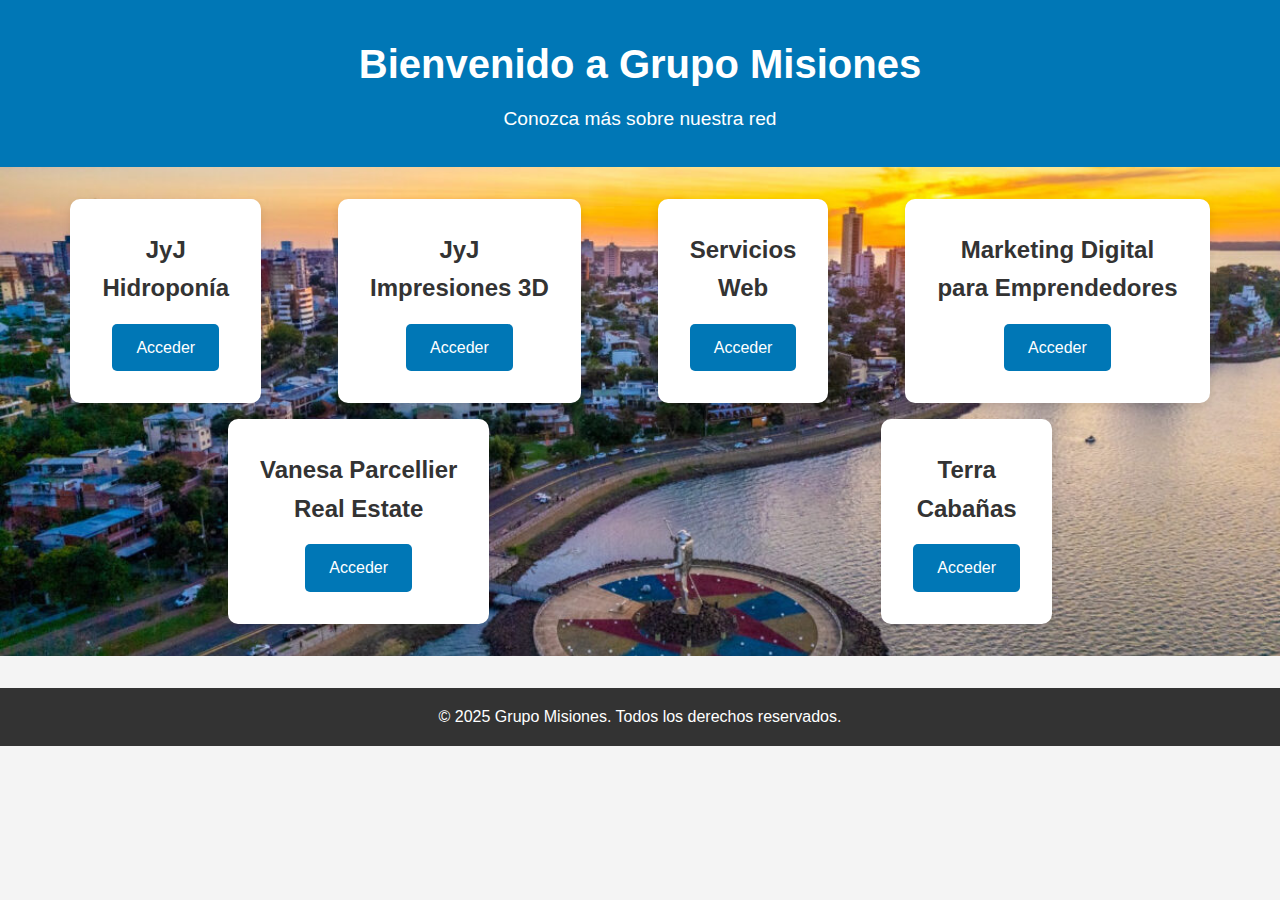
==== index.html @ c81b3cd2 "Update index.html" ====
<!DOCTYPE html>
<html lang="es">
<head>
    <meta charset="UTF-8">
    <meta name="viewport" content="width=device-width, initial-scale=1.0">
    <title>Grupo Misiones</title>
    <link rel="stylesheet" href="styles.css">
    <link rel="icon" href="img/logo.jpg" type="image/x-icon">
</head>
<body>
    <header>
        <h1>Bienvenido a Grupo Misiones</h1>
        <p>Conozca más sobre nuestra red</p>
    </header>

    <main>
        <section class="empresas">
            <div class="empresa">
                <h2>JyJ<p>Hidroponía</h2>
                <a href="https://grupomisiones.com.ar/hidroponia" class="btn">Acceder</a>
            </div>
            <div class="empresa">
                <h2>JyJ<p>Impresiones 3D</h2>
                <a href="https://grupomisiones.com.ar/jyj3d" class="btn">Acceder</a>
            </div>
            <div class="empresa">
                <h2>Servicios<p>Web</h2>
                <a href="https://grupomisiones.com.ar/serviciosweb" class="btn">Acceder</a>
            </div>
            <div class="empresa">
                <h2>Marketing Digital<p>para Emprendedores</h2>
                <a href="https://grupomisiones.com.ar/marketingdigital" class="btn">Acceder</a>
            </div>
            <div class="empresa">
                <h2>Vanesa Parcellier<p>Real Estate</h2>
                <a href="https://grupomisiones.com.ar/vanesaparcellier" class="btn">Acceder</a>
            </div>
            <div class="empresa">
                <h2>Terra<p>Cabañas</h2>
                <a href="https://grupomisiones.com.ar/terra" class="btn">Acceder</a>
            </div>
        </section>
    </main>
    <script type="text/javascript">
        document.addEventListener('contextmenu', event => event.preventDefault());
    </script>
    <script type="application/ld+json">
        {
          "@context": "https://schema.org",
          "@type": "Organization",
          "name": "Grupo Misiones",
          "url": "https://www.grupomisiones.com.ar",
          "logo": "https://grupomisiones.com.ar/img/logo.jpg"
        }
    </script>
    <footer>
        <p>&copy; 2025 Grupo Misiones. Todos los derechos reservados.</p>
    </footer>
</body>
</html>
---- styles.css ----
* {
    margin: 0;
    padding: 0;
    box-sizing: border-box;
    flex-wrap: wrap; /* Permite que los elementos se ajusten en múltiples líneas si es necesario */
}

body {
    font-family: Arial, sans-serif;
    background-color: #f4f4f4;
    color: #333;
    line-height: 1.6;
}

header {
    background-color: #0077b6;
    color: white;
    text-align: center;
    padding: 2rem 0;
}

header h1 {
    font-size: 2.5rem;
    margin-bottom: 0.5rem;
}

header p {
    font-size: 1.2rem;
}

main {
    display: flex;
    justify-content: center;
    align-items: center;
    padding: 2rem;
    background-image: url(img/fondo\ principal.jpg);
    background-position: center;
    background-repeat: no-repeat;
    background-size: cover;
}

.empresas {
    display: flex;
    justify-content: space-around;
    gap: 1rem;
    width: 100%;
    max-width: 1200px;
}

.empresa {
    background-color: white;
    padding: 2rem;
    text-align: center;
    border-radius: 10px;
    box-shadow: 0 4px 8px rgba(0, 0, 0, 0.1);
    transition: transform 0.2s;
}

.empresa:hover {
    transform: scale(1.05);
}

.empresa h2 {
    font-size: 1.5rem;
    margin-bottom: 1rem;
}

.btn {
    display: inline-block;
    background-color: #0077b6;
    color: white;
    padding: 0.7rem 1.5rem;
    text-decoration: none;
    border-radius: 5px;
    transition: background-color 0.3s;
}

.btna {
    display: inline-block;
    background-color: #1c7521;
    color: white;
    padding: 0.7rem 1.5rem;
    text-decoration: none;
    border-radius: 5px;
    transition: background-color 0.3s;
}

.btna:hover {
    background-color: #135f17;
}

.btn:hover {
    background-color: #005f8a;
}

footer {
    background-color: #333;
    color: white;
    text-align: center;
    padding: 1rem 0;
    margin-top: 2rem;
}
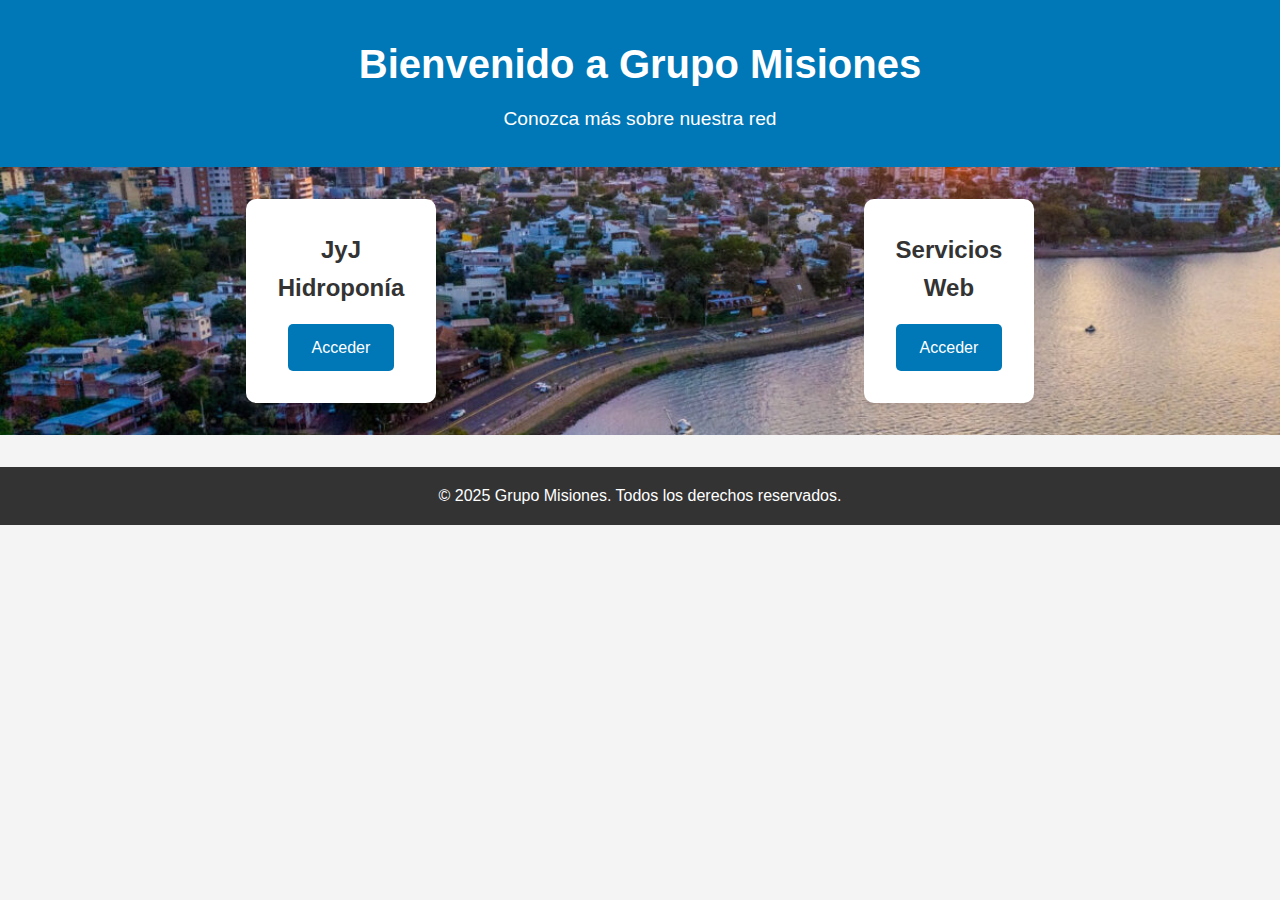
==== commit f4dd8e47: "Update index.html" ====
--- a/index.html
+++ b/index.html
@@ -20,24 +20,8 @@
                 <a href="https://grupomisiones.com.ar/hidroponia" class="btn">Acceder</a>
             </div>
             <div class="empresa">
-                <h2>JyJ<p>Impresiones 3D</h2>
-                <a href="https://grupomisiones.com.ar/jyj3d" class="btn">Acceder</a>
-            </div>
-            <div class="empresa">
                 <h2>Servicios<p>Web</h2>
                 <a href="https://grupomisiones.com.ar/serviciosweb" class="btn">Acceder</a>
-            </div>
-            <div class="empresa">
-                <h2>Marketing Digital<p>para Emprendedores</h2>
-                <a href="https://grupomisiones.com.ar/marketingdigital" class="btn">Acceder</a>
-            </div>
-            <div class="empresa">
-                <h2>Vanesa Parcellier<p>Real Estate</h2>
-                <a href="https://grupomisiones.com.ar/vanesaparcellier" class="btn">Acceder</a>
-            </div>
-            <div class="empresa">
-                <h2>Terra<p>Cabañas</h2>
-                <a href="https://grupomisiones.com.ar/terra" class="btn">Acceder</a>
             </div>
         </section>
     </main>
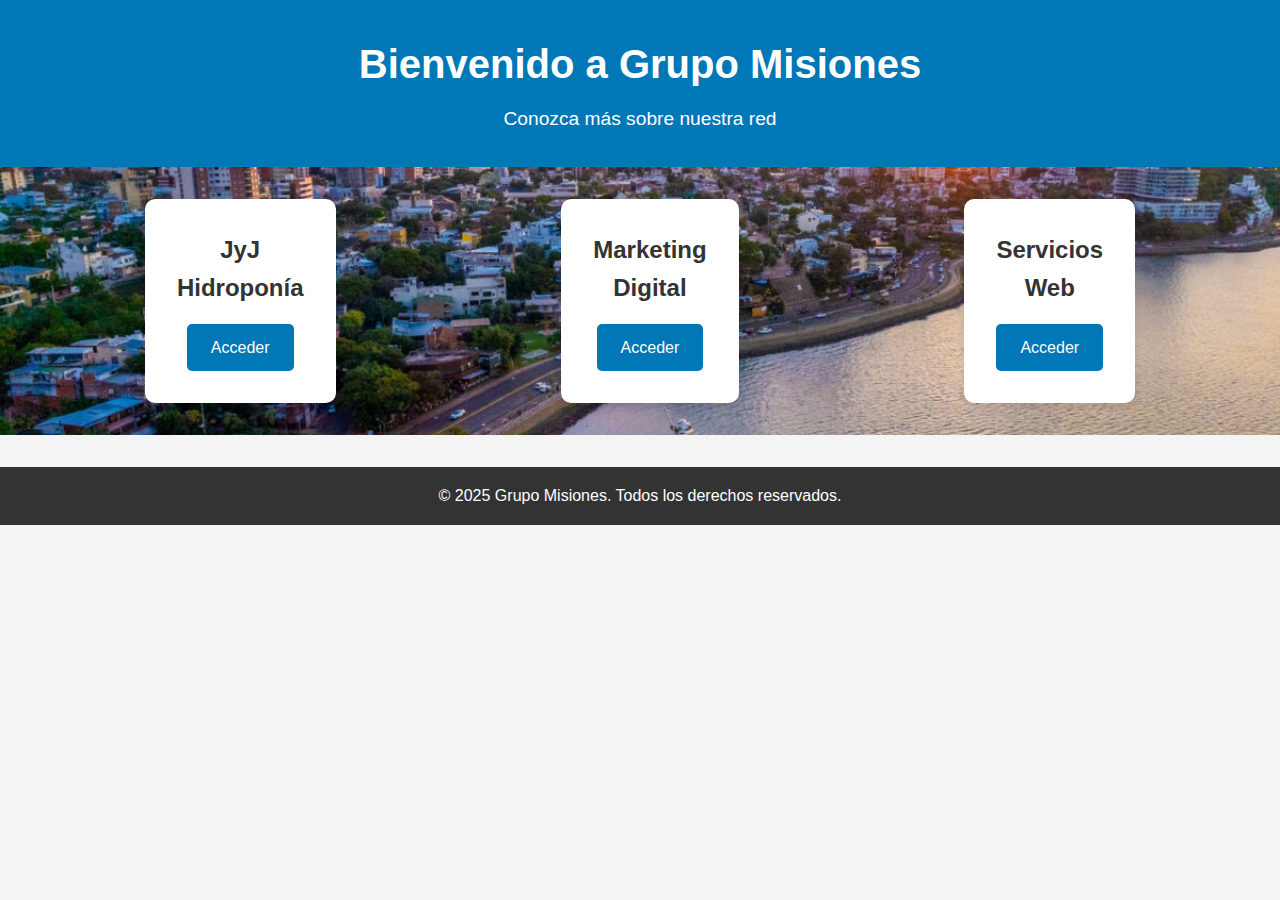
==== commit 45a8eaea: "Update index.html" ====
--- a/index.html
+++ b/index.html
@@ -18,6 +18,10 @@
             <div class="empresa">
                 <h2>JyJ<p>Hidroponía</h2>
                 <a href="https://grupomisiones.com.ar/hidroponia" class="btn">Acceder</a>
+            </div>
+            <div class="empresa">
+                <h2>Marketing<p>Digital</h2>
+                <a href="https://grupomisiones.com.ar/serviciosweb" class="btn">Acceder</a>
             </div>
             <div class="empresa">
                 <h2>Servicios<p>Web</h2>
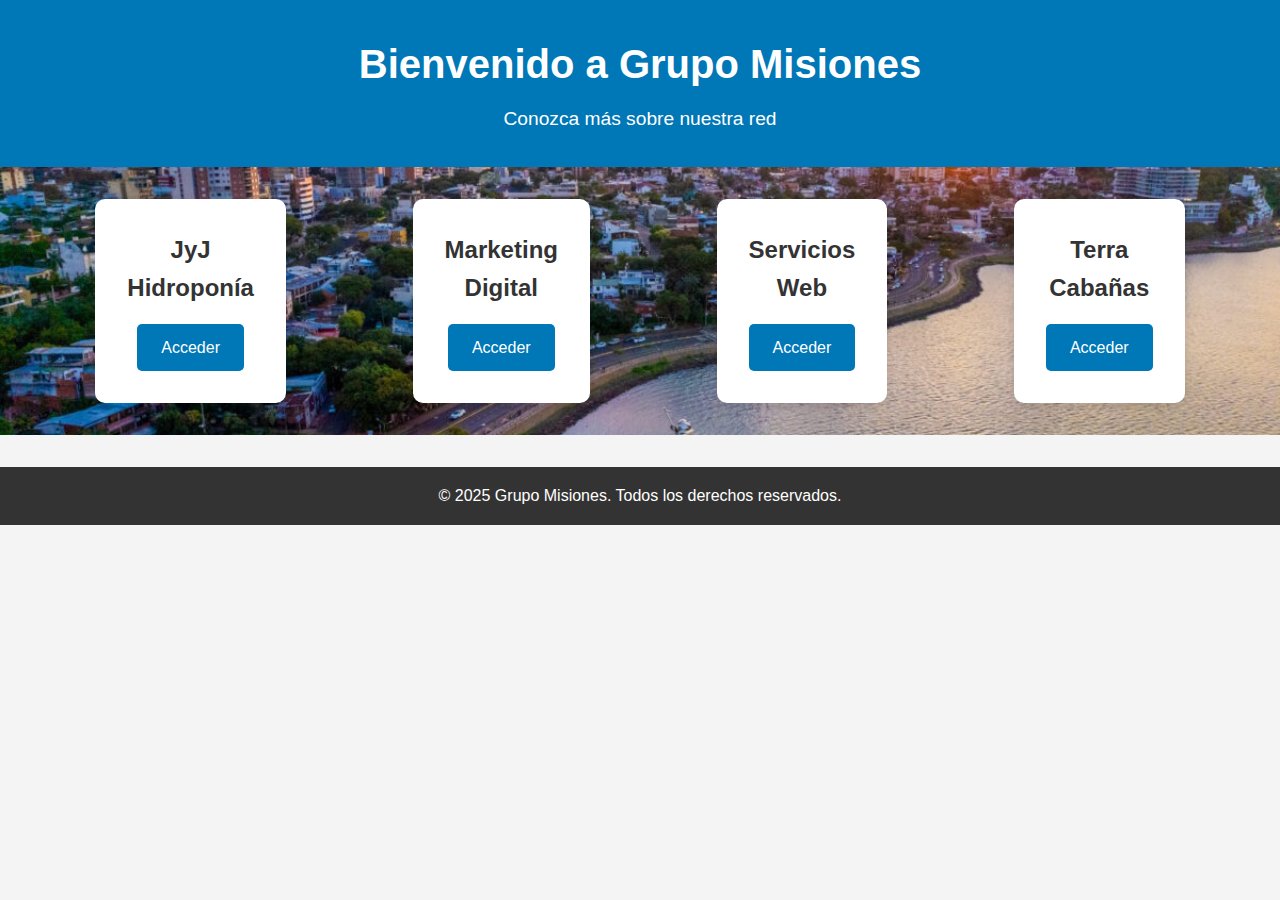
==== commit 0fba7c9f: "Update index.html" ====
--- a/index.html
+++ b/index.html
@@ -21,11 +21,15 @@
             </div>
             <div class="empresa">
                 <h2>Marketing<p>Digital</h2>
-                <a href="https://grupomisiones.com.ar/serviciosweb" class="btn">Acceder</a>
+                <a href="https://grupomisiones.com.ar/marketingdigital" class="btn">Acceder</a>
             </div>
             <div class="empresa">
                 <h2>Servicios<p>Web</h2>
                 <a href="https://grupomisiones.com.ar/serviciosweb" class="btn">Acceder</a>
+            </div>
+            <div class="empresa">
+                <h2>Terra<p>Cabañas</h2>
+                <a href="https://grupomisiones.com.ar/terra" class="btn">Acceder</a>
             </div>
         </section>
     </main>
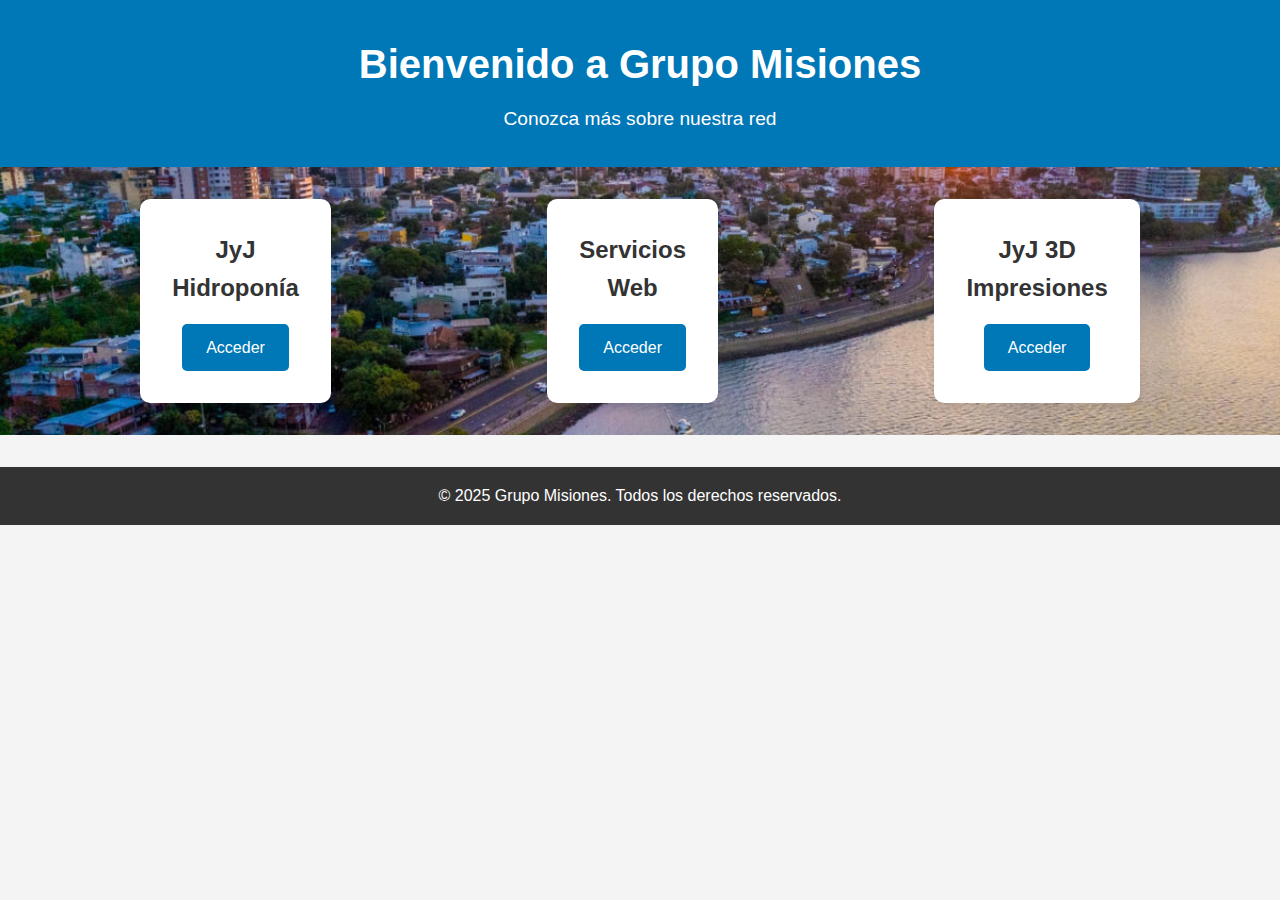
==== commit ca4dc4c6: "Update index.html" ====
--- a/index.html
+++ b/index.html
@@ -20,16 +20,12 @@
                 <a href="https://grupomisiones.com.ar/hidroponia" class="btn">Acceder</a>
             </div>
             <div class="empresa">
-                <h2>Marketing<p>Digital</h2>
-                <a href="https://grupomisiones.com.ar/marketingdigital" class="btn">Acceder</a>
-            </div>
-            <div class="empresa">
                 <h2>Servicios<p>Web</h2>
                 <a href="https://grupomisiones.com.ar/serviciosweb" class="btn">Acceder</a>
             </div>
             <div class="empresa">
-                <h2>Terra<p>Cabañas</h2>
-                <a href="https://grupomisiones.com.ar/terra" class="btn">Acceder</a>
+                <h2>JyJ 3D<p>Impresiones</h2>
+                <a href="https://grupomisiones.com.ar/jyj3d" class="btn">Acceder</a>
             </div>
         </section>
     </main>
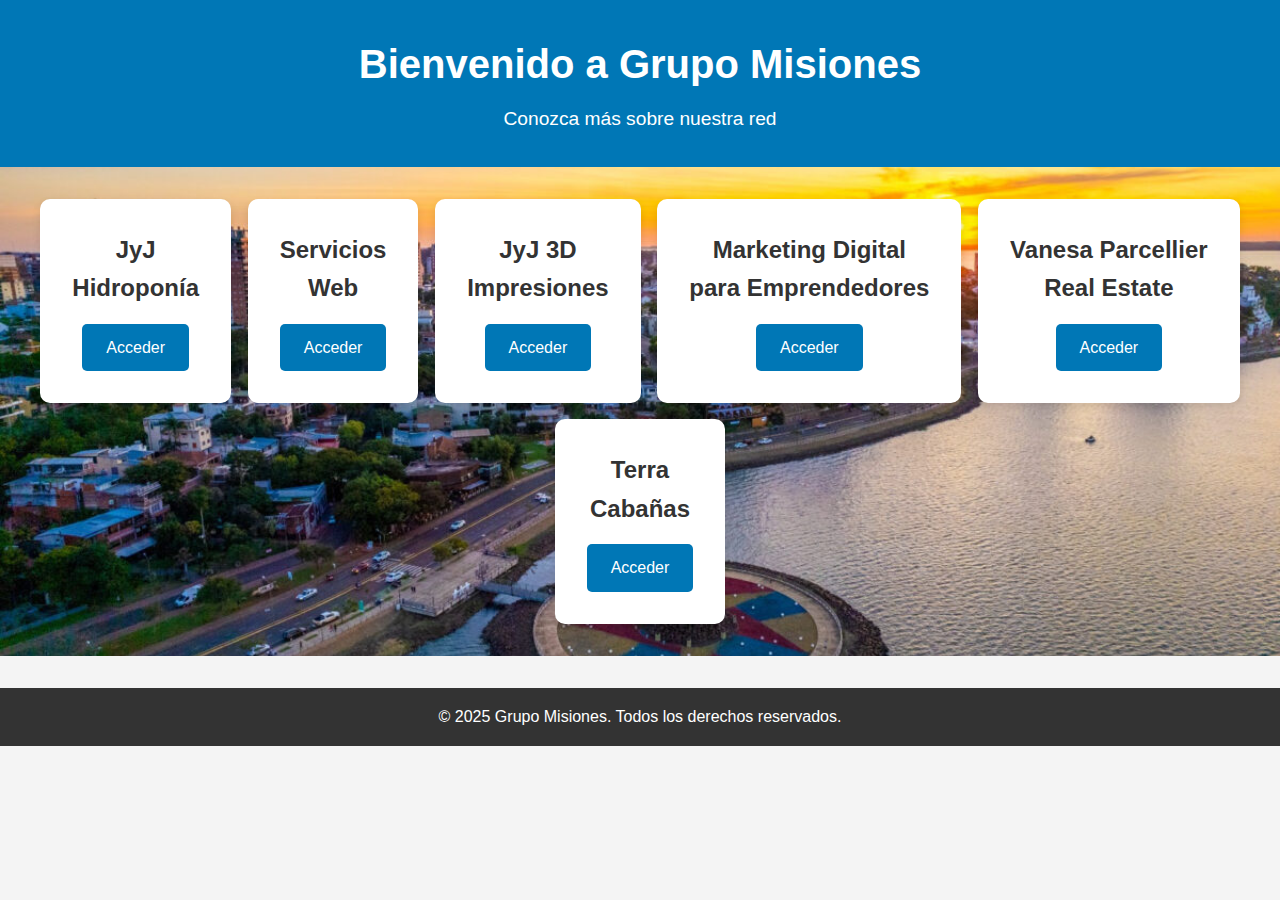
==== commit cc317d8b: "Update index.html" ====
--- a/index.html
+++ b/index.html
@@ -27,6 +27,18 @@
                 <h2>JyJ 3D<p>Impresiones</h2>
                 <a href="https://grupomisiones.com.ar/jyj3d" class="btn">Acceder</a>
             </div>
+            <div class="empresa">
+                <h2>Marketing Digital<p>para Emprendedores</h2>
+                <a href="https://grupomisiones.com.ar/marketingdigital" class="btn">Acceder</a>
+            </div>
+            <div class="empresa">
+                <h2>Vanesa Parcellier<p>Real Estate</h2>
+                <a href="https://grupomisiones.com.ar/vanesaparcellier" class="btn">Acceder</a>
+            </div>
+            <div class="empresa">
+                <h2>Terra<p>Cabañas</h2>
+                <a href="https://grupomisiones.com.ar/terra" class="btn">Acceder</a>
+            </div>
         </section>
     </main>
     <script type="text/javascript">
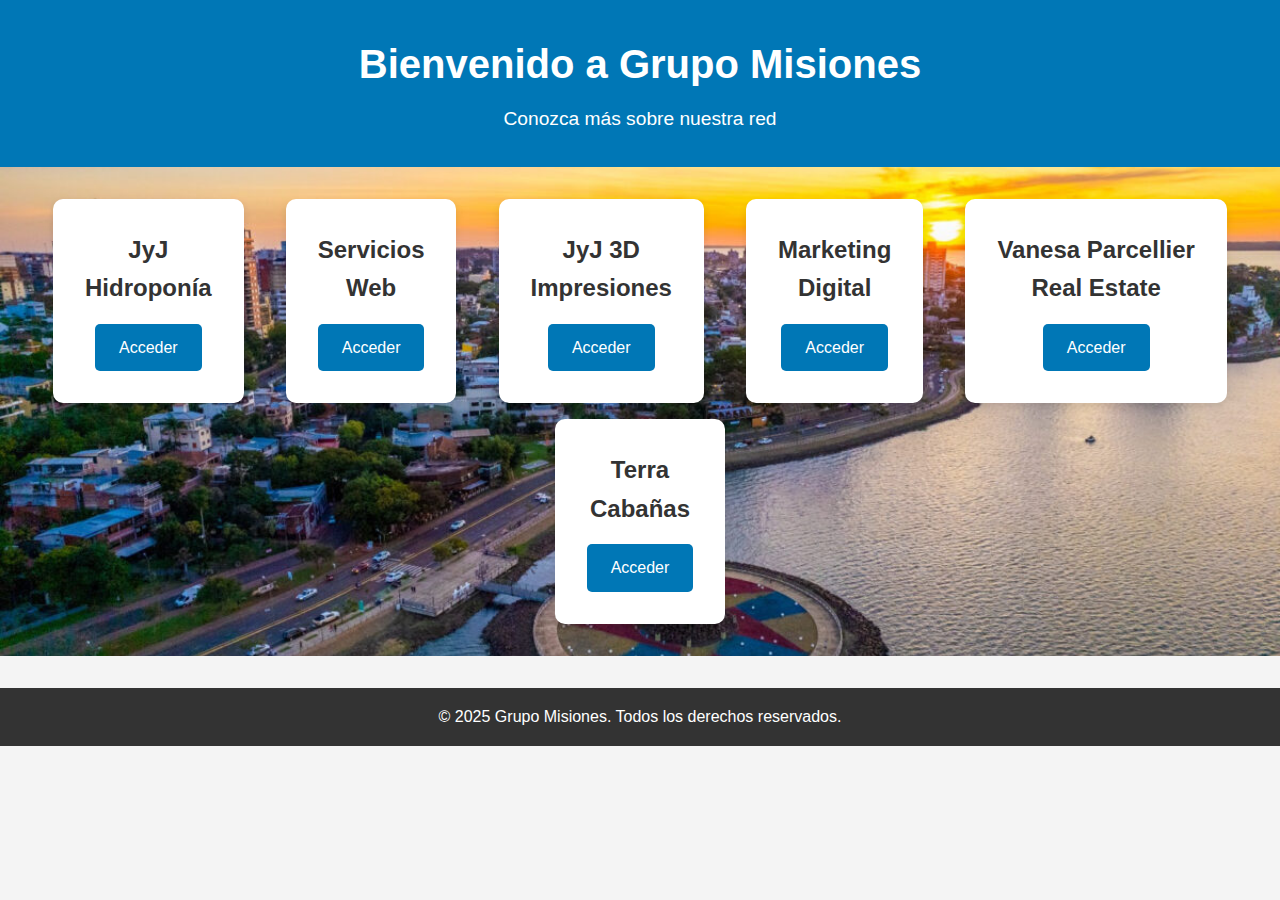
==== commit 52f34817: "Update index.html" ====
--- a/index.html
+++ b/index.html
@@ -28,7 +28,7 @@
                 <a href="https://grupomisiones.com.ar/jyj3d" class="btn">Acceder</a>
             </div>
             <div class="empresa">
-                <h2>Marketing Digital<p>para Emprendedores</h2>
+                <h2>Marketing<p>Digital</h2>
                 <a href="https://grupomisiones.com.ar/marketingdigital" class="btn">Acceder</a>
             </div>
             <div class="empresa">
